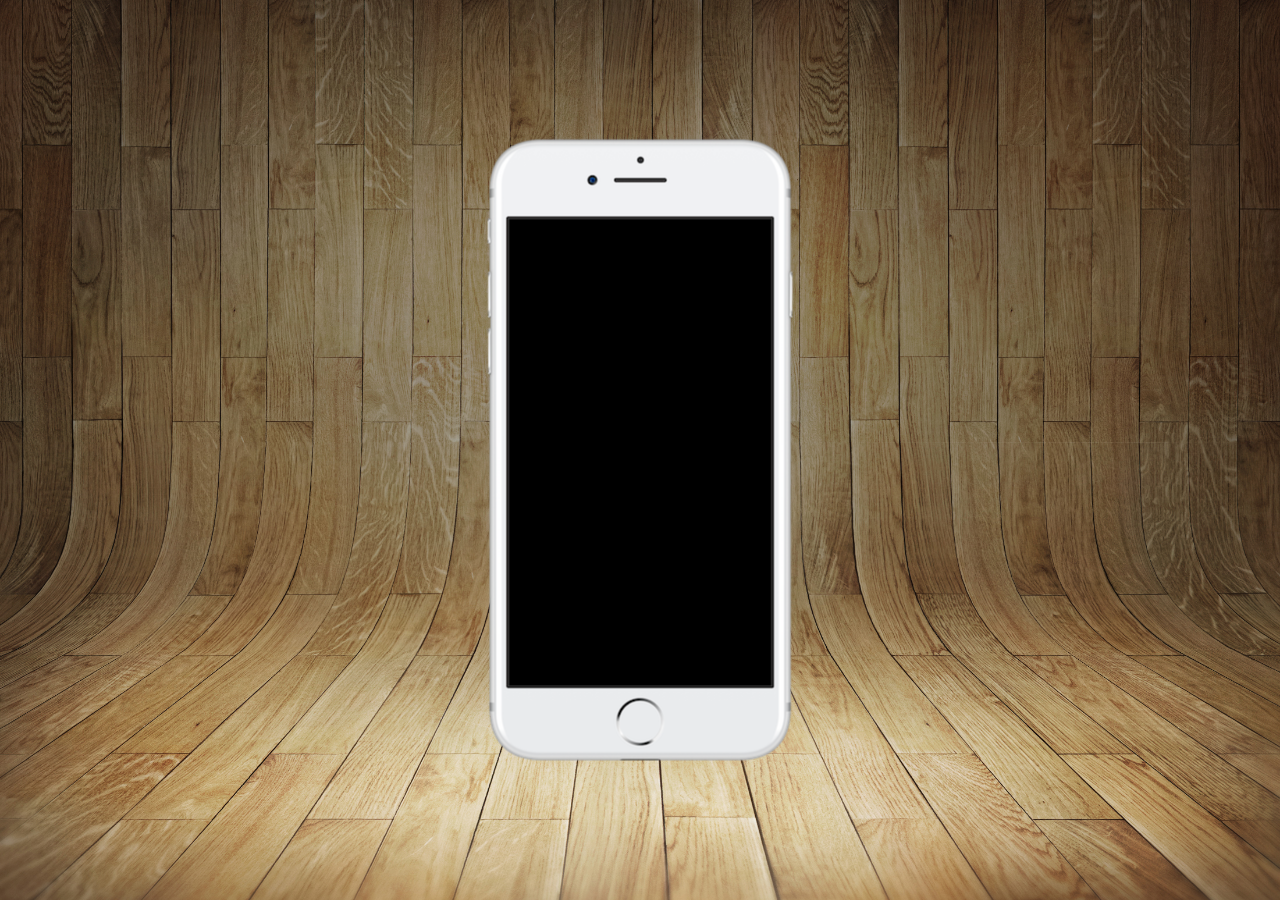
==== index.html @ 401a07ff "configurações iniciais do projeto" ====
<!DOCTYPE html>
<html lang="pt-br">
<head>
    <meta charset="UTF-8">
    <meta name="viewport" content="width=device-width, initial-scale=1.0">
    <title>Projeto redes sociais</title>
    <link rel="shortcut icon" href="favicon.ico" type="image/x-icon">
    <link rel="stylesheet" href="estilos/style.css">
</head>
<body>
    <main>
        <section id="telefone">

        </section>
        <section id="redes-sociais">
            
        </section>
    </main>
</body>
</html>
---- estilos/style.css ----
@charset "UTF-8";

*{
    margin: 0px;
    padding: 0px;
    font-family: Arial, Helvetica, sans-serif;
}
html, body{
    height: 100vh;
    width: 100vw;
    background-color: black;
    background: url("../imagens/fundo-madeira.jpg") no-repeat top center;
    background-size: cover;
    background-attachment: fixed;
}
main{
    height: 100vh;
    position: relative;
}
section#telefone{
    position: absolute;
    top: 50%;
    left: 50%;
    transform: translate(-50% , -50%);
    
    height: 627px;
    width: 311px;
    background: url(../imagens/frame-iphone.png) no-repeat;
}
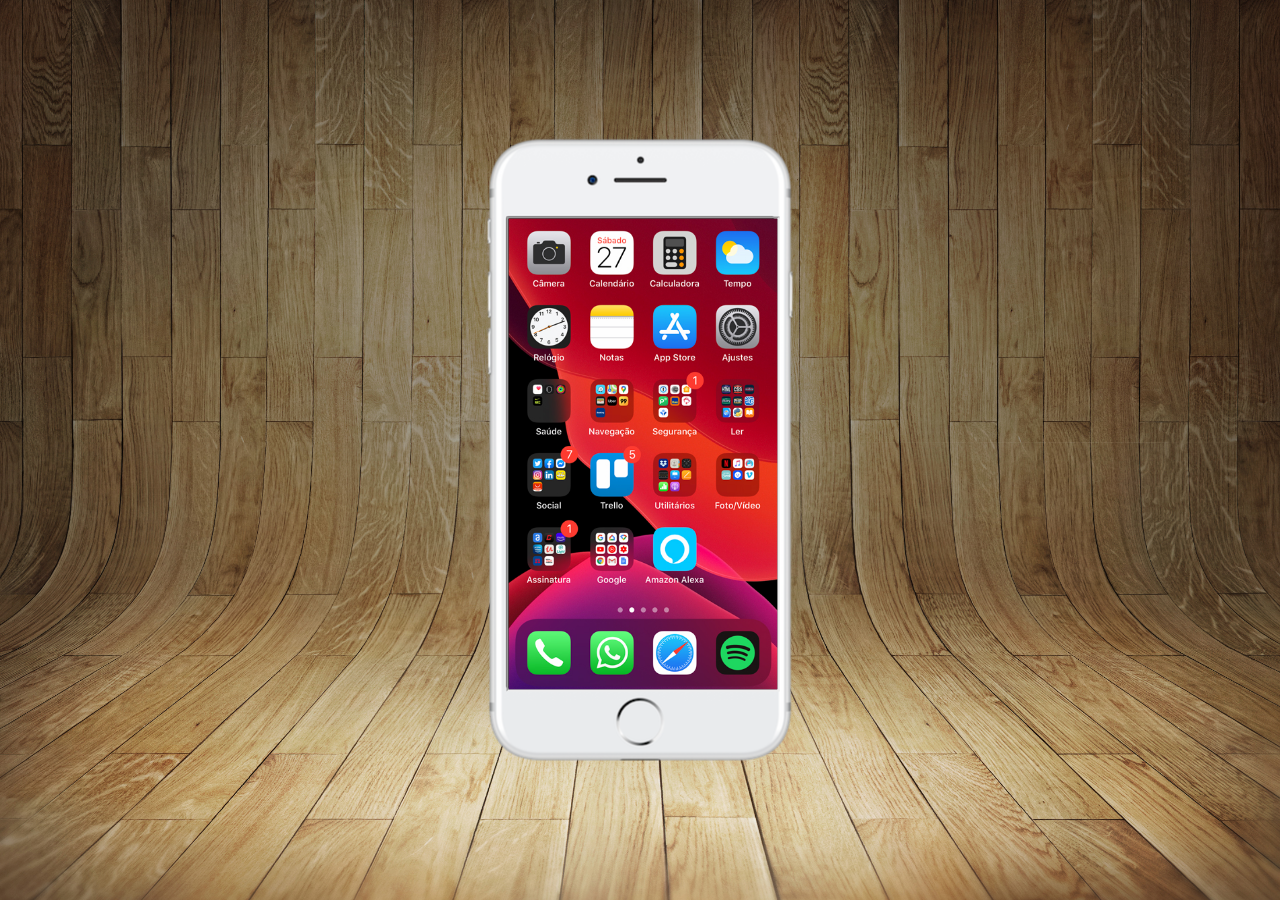
==== commit 30d443f8: "adicionei a tela" ====
--- a/index.html
+++ b/index.html
@@ -10,7 +10,7 @@
 <body>
     <main>
         <section id="telefone">
-
+            <iframe src="home.html" name="tela" id="tela"></iframe>
         </section>
         <section id="redes-sociais">
             
--- a/estilos/style.css
+++ b/estilos/style.css
@@ -26,4 +26,11 @@
     height: 627px;
     width: 311px;
     background: url(../imagens/frame-iphone.png) no-repeat;
+}
+iframe#tela{
+    position: relative;
+    top: 80px;
+    left: 22px;
+    height: 471px;
+    width: 269px;
 }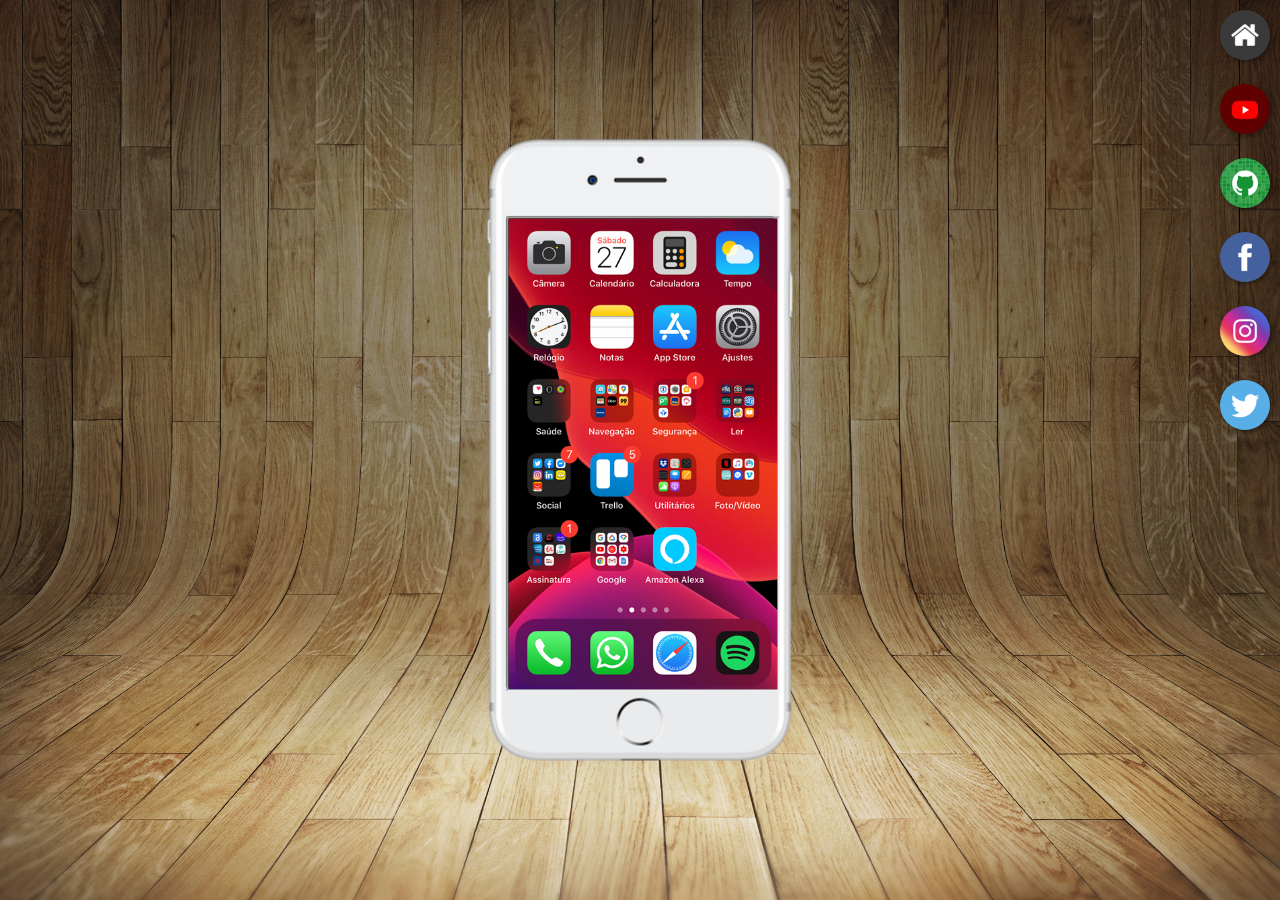
==== commit 9c4517e9: "botões laterais" ====
--- a/index.html
+++ b/index.html
@@ -10,10 +10,15 @@
 <body>
     <main>
         <section id="telefone">
-            <iframe src="home.html" name="tela" id="tela"></iframe>
+            <iframe src="home.html" name="tela" id="tela">Seu navegador não é compatível com isso</iframe>
         </section>
         <section id="redes-sociais">
-            
+            <a href="#" target="tela"><img src="imagens/logo-home.jpg" alt="home"></a><br>
+            <a href="#" target="tela"><img src="imagens/logo-youtube.jpg" alt="youtube"></a><br>
+            <a href="#" target="tela"><img src="imagens/logo-github.jpg" alt=""></a><br>
+            <a href="#" target="tela"><img src="imagens/logo-facebook.jpg" alt=""></a><br>
+            <a href="#" target="tela"><img src="imagens/logo-instagram.jpg" alt=""></a><br>
+            <a href="#" target="tela"><img src="imagens/logo-twitter.jpg" alt=""></a><br>
         </section>
     </main>
 </body>
--- a/estilos/style.css
+++ b/estilos/style.css
@@ -33,4 +33,20 @@
     left: 22px;
     height: 471px;
     width: 269px;
+}
+section#redes-sociais{
+    text-align: right;
+}
+section#redes-sociais > a > img{
+    width: 50px;
+    margin: 10px;
+    border-radius: 50%;
+    box-shadow: 2px 2px 5px rgba(0, 0, 0, 0.404);
+    box-sizing: border-box;
+}
+section#redes-sociais img:hover{
+    border: 2px solid rgba(255, 255, 255, 0.555);
+    transform: translate(-2px, -2px);
+    box-shadow: 4px 4px 8px rgba(0, 0, 0, 0.521);
+    transition: transform 0.3s;
 }